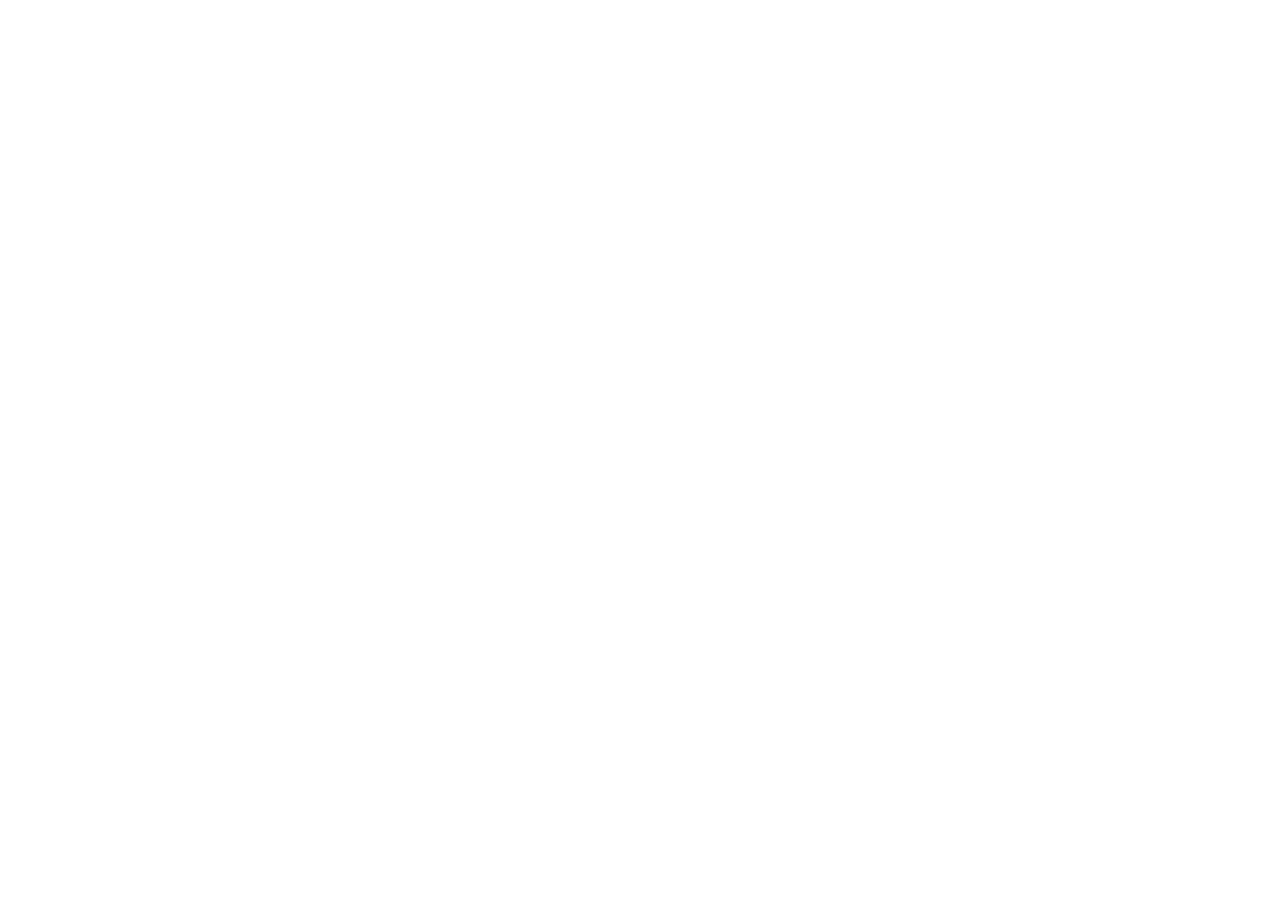
==== addUpTo/index.html @ 432c315f "implementering av filstruktur" ====
<!DOCTYPE html>
<html lang="en">

<head>
    <meta charset="UTF-8">
    <meta name="viewport" content="width=device-width, initial-scale=1.0">
    <title>Document</title>
    <link rel="stylesheet" href="index.css">
    <link rel="stylesheet" href="../common.css">
</head>

<body>

    <script src="../common.js"></script>
    <script src="index.js"></script>
</body>

</html>
---- common.css ----
* {
    margin: 0;
    padding: 0;
    box-sizing: border-box;
}
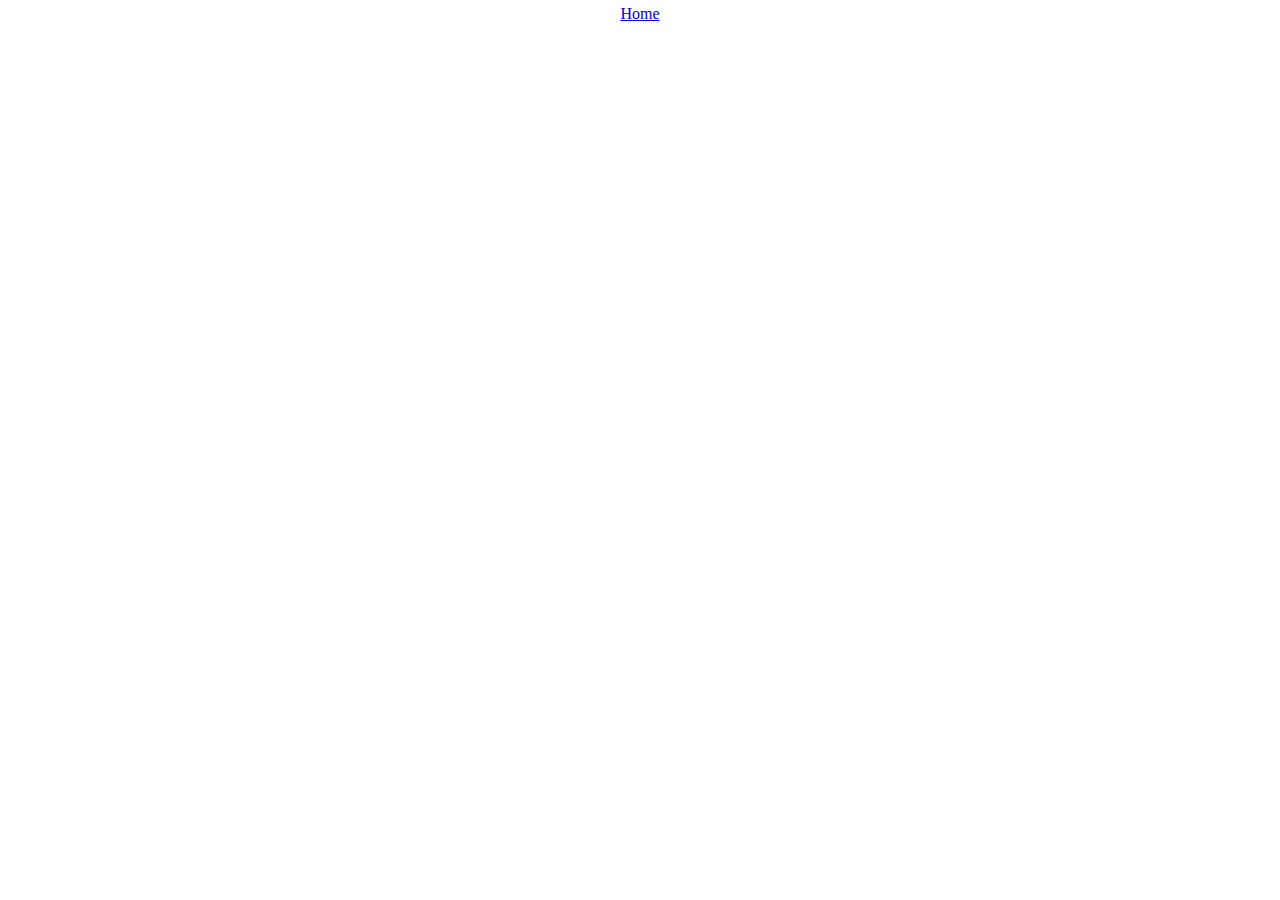
==== commit c046d344: "Implementering av navigation mellan sidorna" ====
--- a/addUpTo/index.html
+++ b/addUpTo/index.html
@@ -10,6 +10,7 @@
 </head>
 
 <body>
+    <nav id="goHomeLink"></nav>
 
     <script src="../common.js"></script>
     <script src="index.js"></script>
--- a/common.css
+++ b/common.css
@@ -2,4 +2,11 @@
     margin: 0;
     padding: 0;
     box-sizing: border-box;
+}
+
+nav {
+    display: flex;
+    justify-content: center;
+    gap: 10px;
+    margin: 5px 0;
 }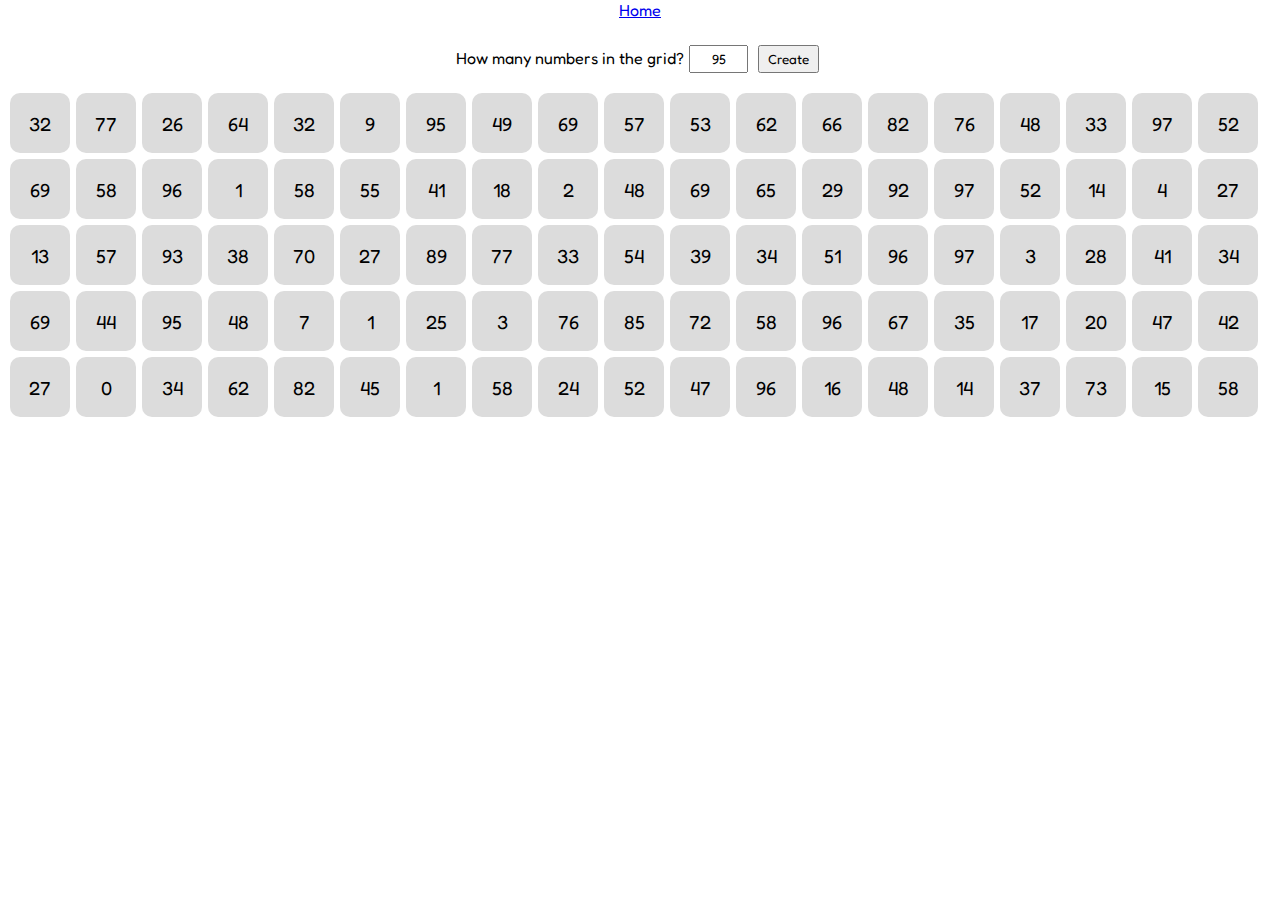
==== commit 0598e20a: "Implementering av NumberBoxes på samtliga sidor" ====
--- a/addUpTo/index.html
+++ b/addUpTo/index.html
@@ -4,13 +4,20 @@
 <head>
     <meta charset="UTF-8">
     <meta name="viewport" content="width=device-width, initial-scale=1.0">
-    <title>Document</title>
+    <title>Numbers::Add Up To</title>
     <link rel="stylesheet" href="index.css">
     <link rel="stylesheet" href="../common.css">
 </head>
 
 <body>
     <nav id="goHomeLink"></nav>
+    <main>
+        <div id="controls">
+            <div id="createNumbers"></div>
+            <div id="functions"></div>
+        </div>
+        <div id="gridOfNumbers"></div>
+    </main>
 
     <script src="../common.js"></script>
     <script src="index.js"></script>
--- a/common.css
+++ b/common.css
@@ -2,11 +2,55 @@
     margin: 0;
     padding: 0;
     box-sizing: border-box;
+    font-family: Fredoka;
+}
+
+@font-face {
+    font-family: Fredoka;
+    src: url(Fredoka.ttf);
 }
 
 nav {
     display: flex;
     justify-content: center;
     gap: 10px;
-    margin: 5px 0;
+    margin-bottom: 20px;
+}
+
+#controls {
+    display: flex;
+    justify-content: center;
+}
+
+button,
+input {
+    padding: 4px 8px;
+    text-align: center;
+    margin: 0 5px;
+}
+
+#functions {
+    margin: 10px 0;
+}
+
+main {
+    padding: 5px 10px 0;
+}
+
+#gridOfNumbers {
+    display: grid;
+    gap: 6px;
+    grid-template-columns: repeat(auto-fit, minmax(60px, 60px));
+    margin-top: 20px;
+}
+
+.number {
+    background-color: gainsboro;
+    display: flex;
+    justify-content: center;
+    align-items: center;
+    width: 60px;
+    height: 60px;
+    border-radius: 10px;
+    font-size: 19px;
 }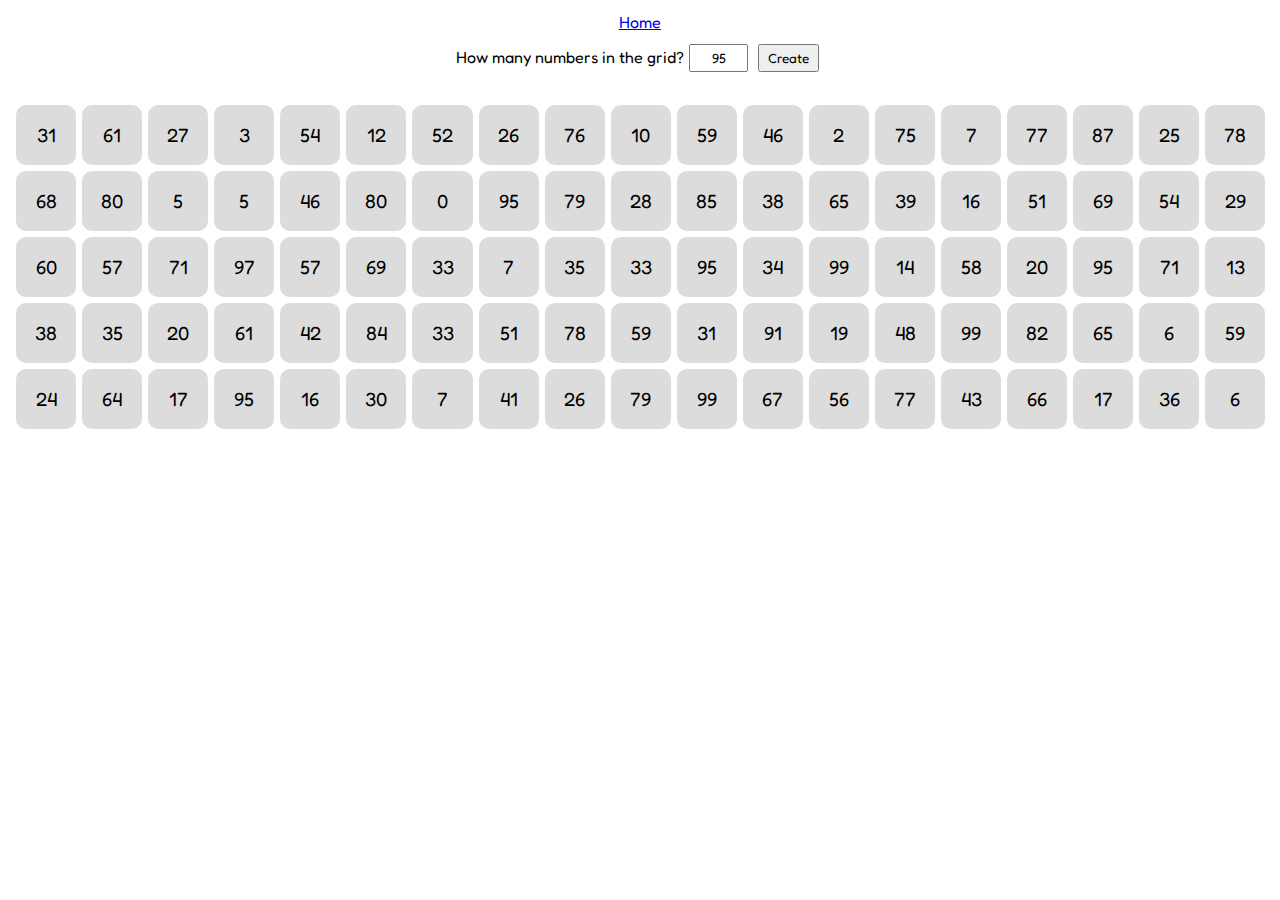
==== commit b42664ef: "Implementering av Remove" ====
--- a/addUpTo/index.html
+++ b/addUpTo/index.html
@@ -16,7 +16,7 @@
             <div id="createNumbers"></div>
             <div id="functions"></div>
         </div>
-        <div id="gridOfNumbers"></div>
+        <div id="numberContainer"></div>
     </main>
 
     <script src="../common.js"></script>
--- a/common.css
+++ b/common.css
@@ -14,12 +14,13 @@
     display: flex;
     justify-content: center;
     gap: 10px;
-    margin-bottom: 20px;
+    margin: 12px 0;
 }
 
 #controls {
-    display: flex;
+    display: grid;
     justify-content: center;
+    text-align: center;
 }
 
 button,
@@ -29,28 +30,55 @@
     margin: 0 5px;
 }
 
+.label {
+    margin: 2px 0;
+}
+
+.numberArea {
+    border: ridge 2px;
+    padding: 2px 5px;
+    min-width: 7em;
+    overflow: auto;
+    margin: 0 6px;
+}
+
+.textArea {
+    border: ridge 2px;
+    padding: 2px 5px;
+    min-width: 14em;
+    overflow: auto;
+    margin: 0 6px;
+}
+
 #functions {
-    margin: 10px 0;
+    margin-top: 13px;
+    display: flex;
+    justify-content: center;
 }
 
 main {
-    padding: 5px 10px 0;
+    margin: 0 10px;
 }
 
-#gridOfNumbers {
-    display: grid;
+#numberContainer {
+    display: flex;
+    flex-wrap: wrap;
     gap: 6px;
-    grid-template-columns: repeat(auto-fit, minmax(60px, 60px));
+    /* grid-template-columns: repeat(auto-fit, minmax(60px, 60px)); */
     margin-top: 20px;
+    padding-left: 6px;
 }
 
 .number {
+    flex-grow: 0;
+    flex-shrink: 0;
+    flex-basis: calc(5.27% - 6px);
+    min-width: 55px;
+    aspect-ratio: 1 / 1;
+    border-radius: 10px;
+    font-size: 1.2em;
     background-color: gainsboro;
     display: flex;
     justify-content: center;
     align-items: center;
-    width: 60px;
-    height: 60px;
-    border-radius: 10px;
-    font-size: 19px;
 }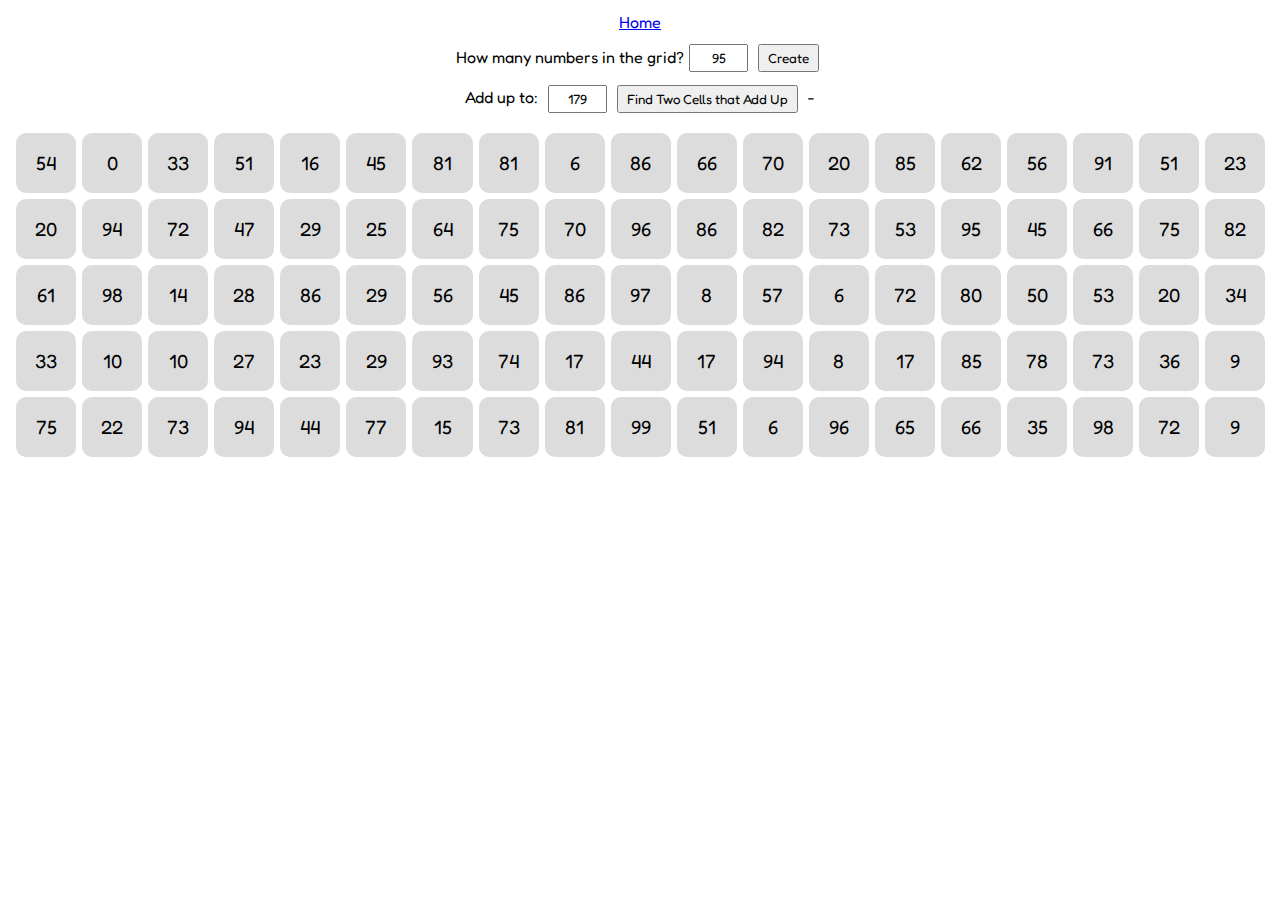
==== commit b29856e7: "Finalisering av "Add Up To"" ====
--- a/addUpTo/index.html
+++ b/addUpTo/index.html
@@ -14,7 +14,12 @@
     <main>
         <div id="controls">
             <div id="createNumbers"></div>
-            <div id="functions"></div>
+            <div id="functions">
+                <div class="label">Add up to:</div>
+                <input type="text" id="addUpToNumberInput" size="4" value="179">
+                <button id="FindCellsThatAddUpButton">Find Two Cells that Add Up</button>
+                <div class="label">-</div>
+            </div>
         </div>
         <div id="numberContainer"></div>
     </main>
--- a/addUpTo/index.css
+++ b/addUpTo/index.css
@@ -0,0 +1,8 @@
+.number.highlightedNumber {
+    background-color: lightgreen;
+}
+
+#functions .label {
+    margin-right: 5px;
+    margin-left: 5px;
+}